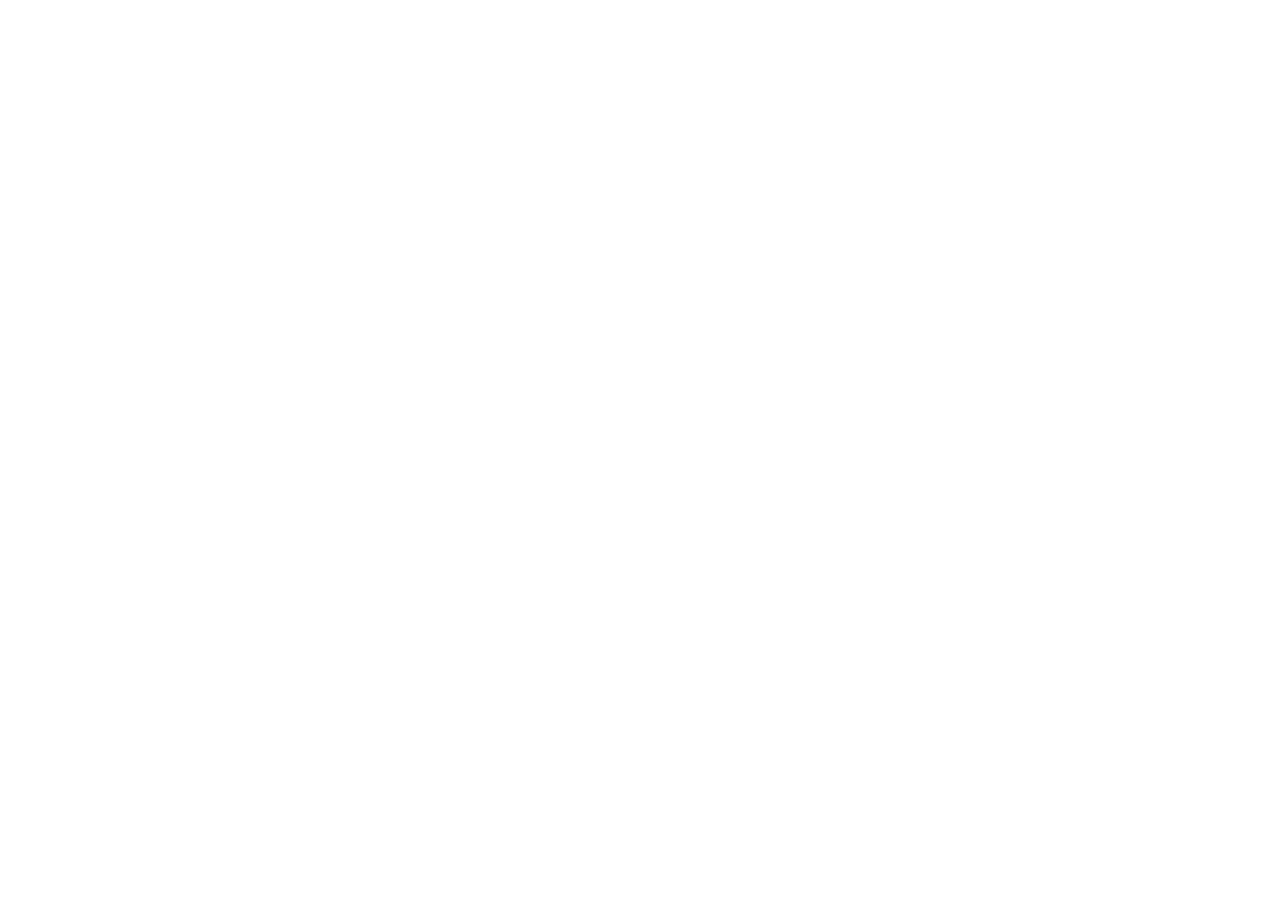
==== index1.html @ 25093cf6 "Test" ====
<!DOCTYPE html>
<html lang="en">
<head>
    <meta charset="UTF-8">
    <meta http-equiv="X-UA-Compatible" content="IE=edge">
    <meta name="viewport" content="width=device-width, initial-scale=1.0">
    <title>Projekti ne WWW</title>
</head>
<body>
    
</body>
</html>
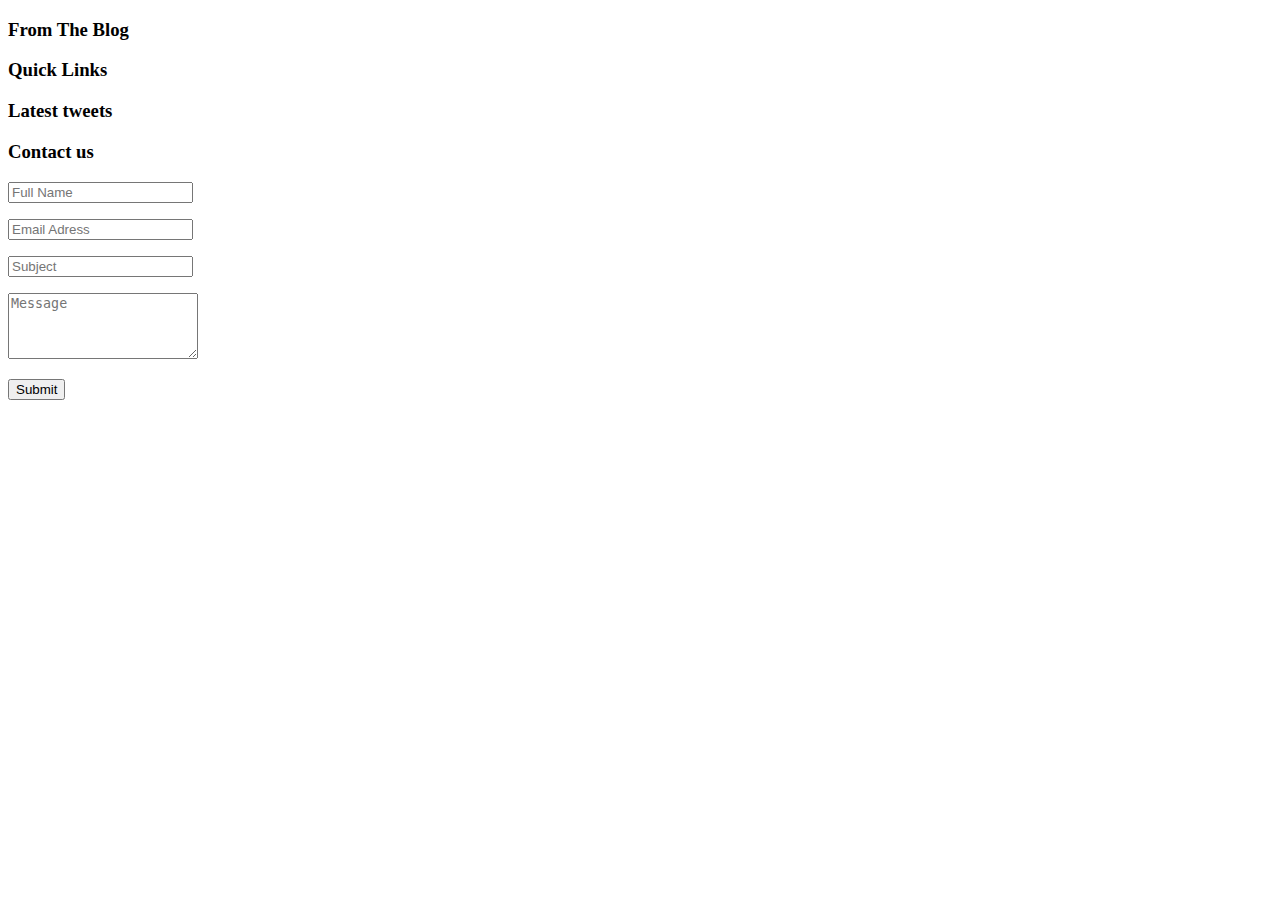
==== commit 2eebd3ad: "Footer" ====
--- a/index1.html
+++ b/index1.html
@@ -7,6 +7,27 @@
     <title>Projekti ne WWW</title>
 </head>
 <body>
-    
+    <footer>
+        <div class = "column-1">
+            <h3>From The Blog</h3>
+        </div>
+        <div class = "column-2">
+            <h3>Quick Links</h3>
+        </div>
+        <div class = "column-3">
+            <h3>Latest tweets</h3>
+        </div>
+        <div class = "column-4">
+            <h3>Contact us</h3>
+            <form method = "post" action = "" id = "Contact-us-form">
+                
+               <p><input type = "text" id = "fname" name = "fname" placeholder="Full Name"></p> 
+               <p><input type = "email" id = "email" name = "email" placeholder="Email Adress"></p>
+               <p><input type = "text" id = "subject" name = "subject" placeholder="Subject"></p>
+               <p><textarea rows="4" cols="21" name="message" form="Contact-us-form" placeholder="Message"></textarea></p>
+               <p><input type = "submit" placeholder="Submit"></p>
+            </form>
+        </div>
+    </footer>
 </body>
 </html>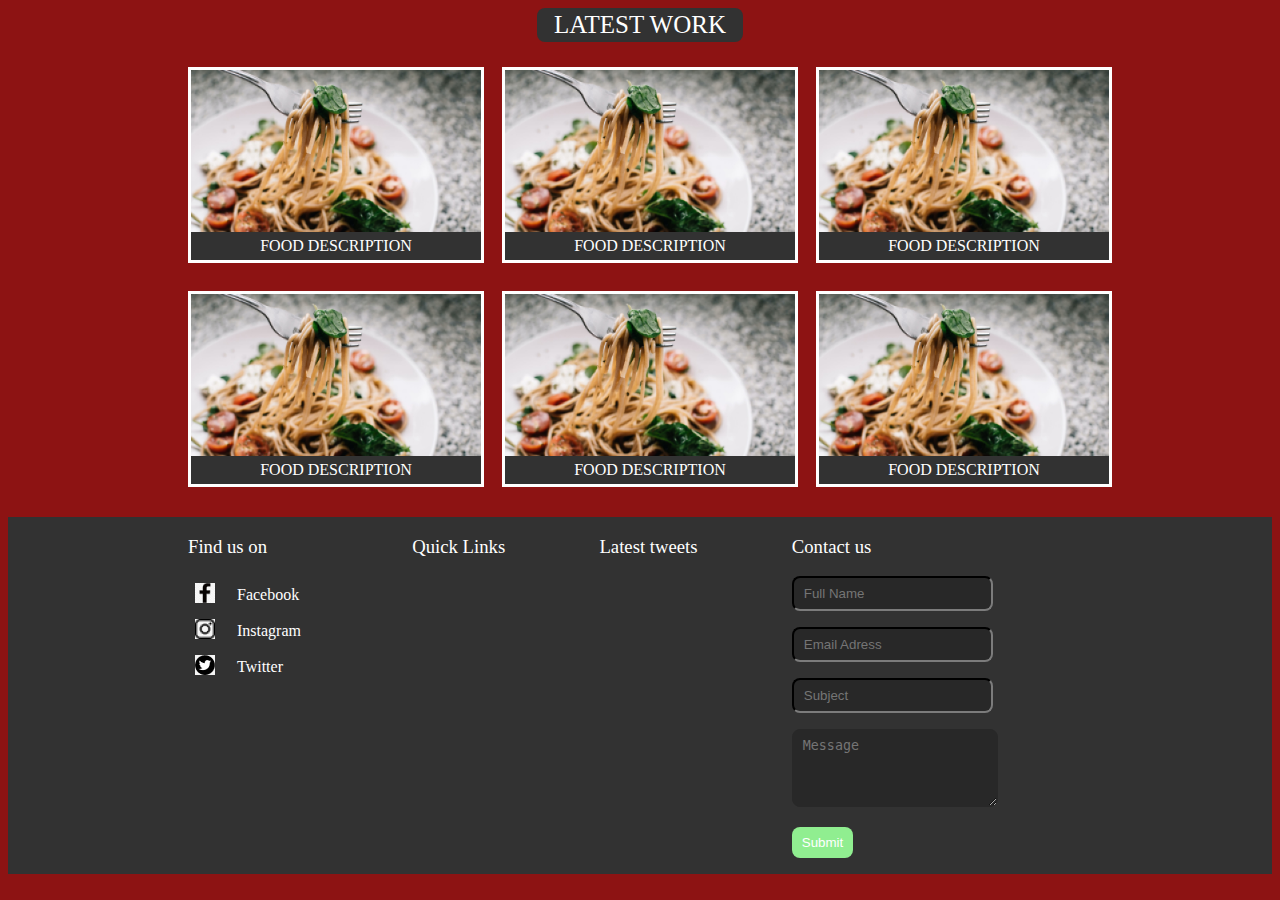
==== commit 0f7de488: "." ====
--- a/index1.html
+++ b/index1.html
@@ -5,11 +5,157 @@
     <meta http-equiv="X-UA-Compatible" content="IE=edge">
     <meta name="viewport" content="width=device-width, initial-scale=1.0">
     <title>Projekti ne WWW</title>
+
+    <style>
+    
+    h4{text-align: center;
+       font-size: 25px;
+       font-weight: 200;
+       color: white;
+       background-color: rgb(50, 50, 50);
+       width: 200px;
+       margin: auto;
+       margin-bottom: 25px;
+       text-transform: uppercase;
+       padding: 3px;
+       font-family: serif;
+       border-radius: 8px;
+    }
+
+    .Latest-work{margin-left: 180px;
+                 margin-right:180px;
+                 display: grid;
+                 grid-template-columns: auto auto auto;
+                 grid-gap: 18px;
+                 margin-bottom: 20px;}
+
+  
+    body{ background-color:rgb(141, 19, 19); }
+
+
+    .img{ width: 290px; 
+          height: 190px;
+          border: 3px solid white;
+          margin-bottom: 10px; 
+          position: relative;}
+
+    .img:hover{border: 3px solid lightgreen }
+    .img:hover>.description {display:none;}
+
+
+    .description {  padding:5px;
+                    background-color:rgb(50, 50, 50);
+                    color: white; position: absolute; 
+                    bottom: 0px; 
+                    width: 280px; 
+                    text-transform: uppercase;
+                    text-align:center;}
+
+    footer{
+        
+        display: grid;
+        grid-template-columns: auto auto auto auto;
+        background-color: rgb(50, 50, 50);
+        padding: 0 180px 0 180px;
+        color:white;
+    }
+
+    h3{ 
+        font-family: serif;
+        font-weight: 100;}
+
+    .column-1  a{
+
+         text-decoration: none;
+         color:white;
+         padding:10px;
+    }
+
+    .column-1 ul{
+
+        list-style-type:none;
+    }
+
+    footer input, footer textarea{
+
+        border-radius: 8px;
+        background-color: rgb(40,40,40);
+        border-color: rgb(40,40,40);
+        color: white;
+        padding: 8px 10px;
+        
+    }
+
+    table td{
+          
+        padding: 5px;;
+    }
+
+        
+
+    </style>
 </head>
 <body>
+
+   <div class="header"><h4>Latest Work</h4></div>
+
+    <section class="Latest-work">
+
+        <div class="img">
+            <img src = "p1.jpg" width = "290" height = "190">
+            <div class="description">Food description</div>
+        </div>
+
+        <div class="img">
+            <img src = "p1.jpg" width = "290" height = "190">
+            <div class="description">Food description</div>
+        </div>
+
+        <div class="img">
+            <img src = "p1.jpg" width = "290" height = "190">
+            <div class="description">Food description</div>
+        </div>
+
+        <div class="img">
+            <img src = "p1.jpg" width = "290" height = "190">
+            <div class="description">Food description</div>
+        </div>
+
+        <div class="img">
+            <img src = "p1.jpg" width = "290" height = "190">
+            <div class="description">Food description</div>
+        </div>
+
+        <div class="img">
+            <img src = "p1.jpg" width = "290" height = "190">
+            <div class="description">Food description</div>
+        </div>
+        
+    </section>
+
     <footer>
         <div class = "column-1">
-            <h3>From The Blog</h3>
+            <h3>Find us on</h3>
+
+            
+               <table>
+                
+                <tr>
+                    <td><img src=fb.png></td>
+                    <td><a href = "https://www.facebook.com/">Facebook</a></td>
+                </tr>
+
+                <tr>
+                    <td><img src=ig.png></td>
+                    <td><a href = "https://www.instagram.com/">Instagram</a></td>
+                </tr>
+                <tr>
+                    <td><img src=tw.png></td>
+                    <td><a href = "https://twitter.com/?lang=en">Twitter</a></td>
+                </tr>
+                
+               </table>
+            
         </div>
         <div class = "column-2">
             <h3>Quick Links</h3>
@@ -25,7 +171,8 @@
                <p><input type = "email" id = "email" name = "email" placeholder="Email Adress"></p>
                <p><input type = "text" id = "subject" name = "subject" placeholder="Subject"></p>
                <p><textarea rows="4" cols="21" name="message" form="Contact-us-form" placeholder="Message"></textarea></p>
-               <p><input type = "submit" placeholder="Submit"></p>
+               <p ><input type = "submit" placeholder="Submit" style="background-color: lightgreen; border: none; 
+               rgb(50, 50, 50);"></p>
             </form>
         </div>
     </footer>
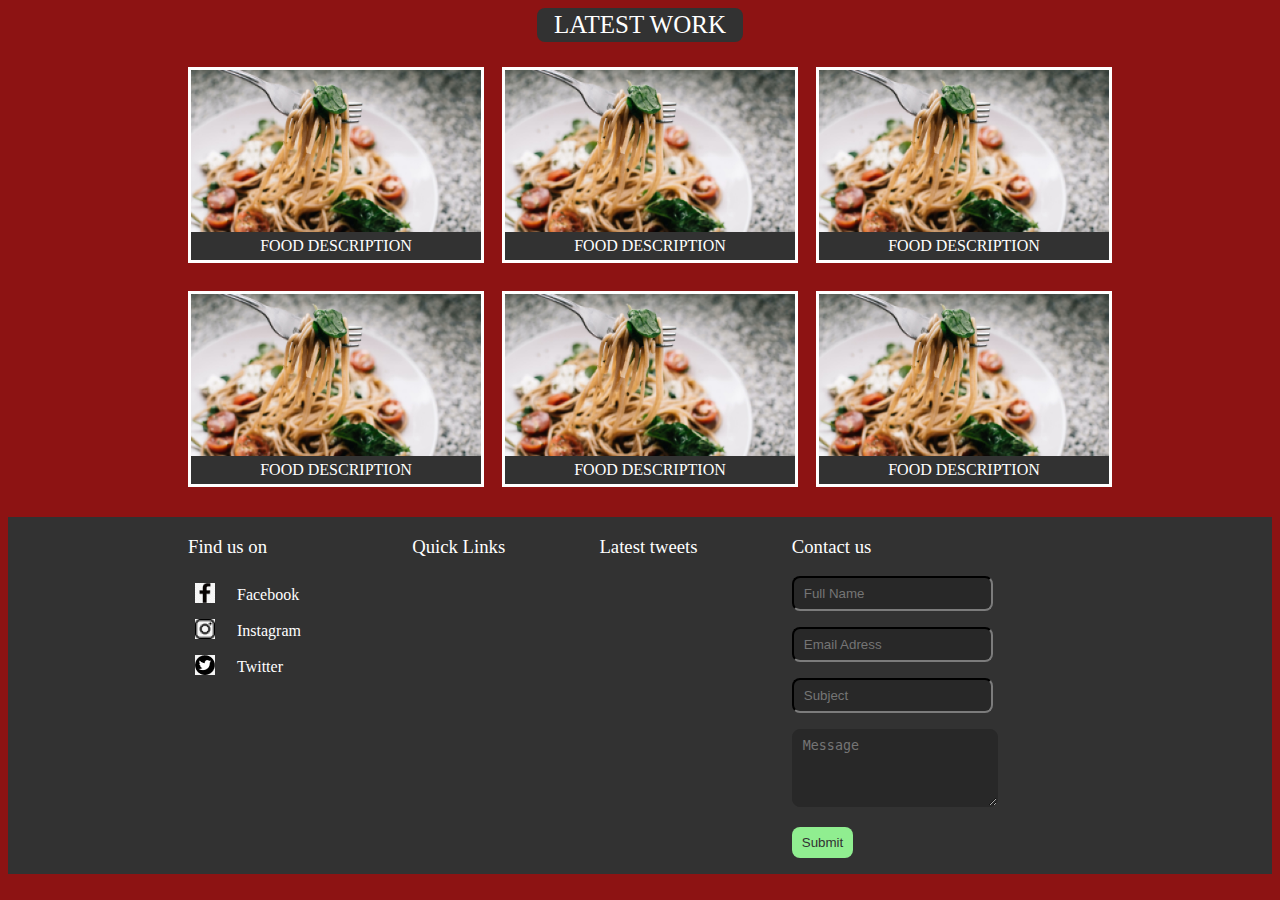
==== commit f4d04974: "." ====
--- a/index1.html
+++ b/index1.html
@@ -171,7 +171,7 @@
                <p><input type = "email" id = "email" name = "email" placeholder="Email Adress"></p>
                <p><input type = "text" id = "subject" name = "subject" placeholder="Subject"></p>
                <p><textarea rows="4" cols="21" name="message" form="Contact-us-form" placeholder="Message"></textarea></p>
-               <p ><input type = "submit" placeholder="Submit" style="background-color: lightgreen; border: none; 
+               <p ><input type = "submit" placeholder="Submit" style="background-color: lightgreen; border: none; color: 
                rgb(50, 50, 50);"></p>
             </form>
         </div>
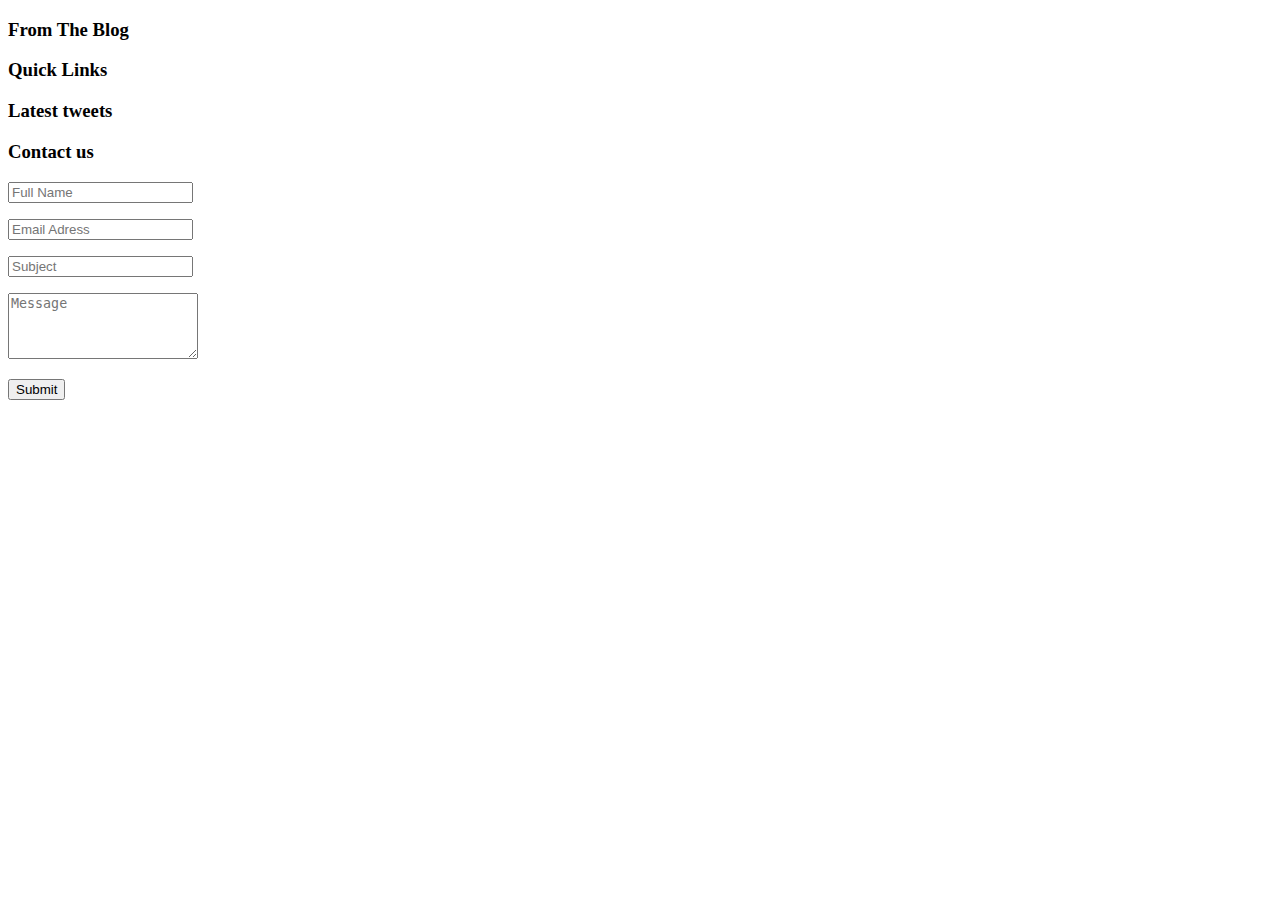
==== commit 97d51ef9: "Revert "Ermira"" ====
--- a/index1.html
+++ b/index1.html
@@ -5,157 +5,11 @@
     <meta http-equiv="X-UA-Compatible" content="IE=edge">
     <meta name="viewport" content="width=device-width, initial-scale=1.0">
     <title>Projekti ne WWW</title>
-
-    <style>
-    
-    h4{text-align: center;
-       font-size: 25px;
-       font-weight: 200;
-       color: white;
-       background-color: rgb(50, 50, 50);
-       width: 200px;
-       margin: auto;
-       margin-bottom: 25px;
-       text-transform: uppercase;
-       padding: 3px;
-       font-family: serif;
-       border-radius: 8px;
-    }
-
-    .Latest-work{margin-left: 180px;
-                 margin-right:180px;
-                 display: grid;
-                 grid-template-columns: auto auto auto;
-                 grid-gap: 18px;
-                 margin-bottom: 20px;}
-
-  
-    body{ background-color:rgb(141, 19, 19); }
-
-
-    .img{ width: 290px; 
-          height: 190px;
-          border: 3px solid white;
-          margin-bottom: 10px; 
-          position: relative;}
-
-    .img:hover{border: 3px solid lightgreen }
-    .img:hover>.description {display:none;}
-
-
-    .description {  padding:5px;
-                    background-color:rgb(50, 50, 50);
-                    color: white; position: absolute; 
-                    bottom: 0px; 
-                    width: 280px; 
-                    text-transform: uppercase;
-                    text-align:center;}
-
-    footer{
-        
-        display: grid;
-        grid-template-columns: auto auto auto auto;
-        background-color: rgb(50, 50, 50);
-        padding: 0 180px 0 180px;
-        color:white;
-    }
-
-    h3{ 
-        font-family: serif;
-        font-weight: 100;}
-
-    .column-1  a{
-
-         text-decoration: none;
-         color:white;
-         padding:10px;
-    }
-
-    .column-1 ul{
-
-        list-style-type:none;
-    }
-
-    footer input, footer textarea{
-
-        border-radius: 8px;
-        background-color: rgb(40,40,40);
-        border-color: rgb(40,40,40);
-        color: white;
-        padding: 8px 10px;
-        
-    }
-
-    table td{
-          
-        padding: 5px;;
-    }
-
-        
-
-    </style>
 </head>
 <body>
-
-   <div class="header"><h4>Latest Work</h4></div>
-
-    <section class="Latest-work">
-
-        <div class="img">
-            <img src = "p1.jpg" width = "290" height = "190">
-            <div class="description">Food description</div>
-        </div>
-
-        <div class="img">
-            <img src = "p1.jpg" width = "290" height = "190">
-            <div class="description">Food description</div>
-        </div>
-
-        <div class="img">
-            <img src = "p1.jpg" width = "290" height = "190">
-            <div class="description">Food description</div>
-        </div>
-
-        <div class="img">
-            <img src = "p1.jpg" width = "290" height = "190">
-            <div class="description">Food description</div>
-        </div>
-
-        <div class="img">
-            <img src = "p1.jpg" width = "290" height = "190">
-            <div class="description">Food description</div>
-        </div>
-
-        <div class="img">
-            <img src = "p1.jpg" width = "290" height = "190">
-            <div class="description">Food description</div>
-        </div>
-        
-    </section>
-
     <footer>
         <div class = "column-1">
-            <h3>Find us on</h3>
-
-            
-               <table>
-                
-                <tr>
-                    <td><img src=fb.png></td>
-                    <td><a href = "https://www.facebook.com/">Facebook</a></td>
-                </tr>
-
-                <tr>
-                    <td><img src=ig.png></td>
-                    <td><a href = "https://www.instagram.com/">Instagram</a></td>
-                </tr>
-                <tr>
-                    <td><img src=tw.png></td>
-                    <td><a href = "https://twitter.com/?lang=en">Twitter</a></td>
-                </tr>
-                
-               </table>
-            
+            <h3>From The Blog</h3>
         </div>
         <div class = "column-2">
             <h3>Quick Links</h3>
@@ -171,8 +25,7 @@
                <p><input type = "email" id = "email" name = "email" placeholder="Email Adress"></p>
                <p><input type = "text" id = "subject" name = "subject" placeholder="Subject"></p>
                <p><textarea rows="4" cols="21" name="message" form="Contact-us-form" placeholder="Message"></textarea></p>
-               <p ><input type = "submit" placeholder="Submit" style="background-color: lightgreen; border: none; color: 
-               rgb(50, 50, 50);"></p>
+               <p><input type = "submit" placeholder="Submit"></p>
             </form>
         </div>
     </footer>
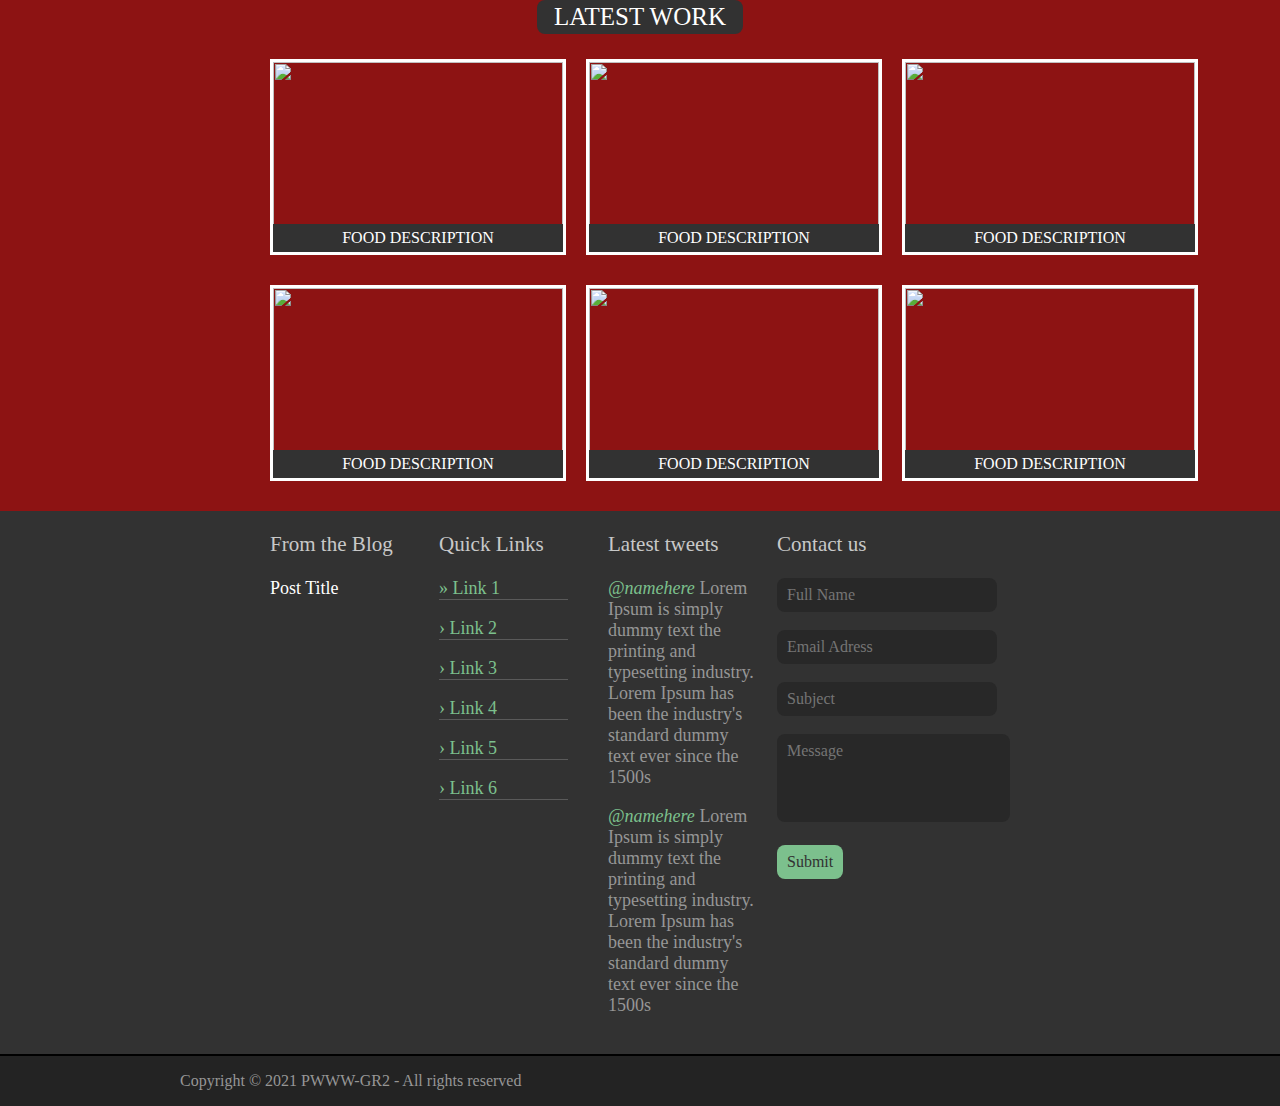
==== commit 29d47e83: "Vazhdim i pjeses se footer-it" ====
--- a/index1.html
+++ b/index1.html
@@ -5,17 +5,91 @@
     <meta http-equiv="X-UA-Compatible" content="IE=edge">
     <meta name="viewport" content="width=device-width, initial-scale=1.0">
     <title>Projekti ne WWW</title>
+
+    <link rel="stylesheet" href="stilizimi.css" type="text/css">
 </head>
 <body>
+
+   <div class="header"><h4>Latest Work</h4></div>
+
+    <section class="Latest-work">
+
+        <div class="img">
+            <img src = "p1.jpg" width = "290" height = "190">
+            <div class="description">Food description</div>
+        </div>
+
+        <div class="img">
+            <img src = "p1.jpg" width = "290" height = "190">
+            <div class="description">Food description</div>
+        </div>
+
+        <div class="img">
+            <img src = "p1.jpg" width = "290" height = "190">
+            <div class="description">Food description</div>
+        </div>
+
+        <div class="img">
+            <img src = "p1.jpg" width = "290" height = "190">
+            <div class="description">Food description</div>
+        </div>
+
+        <div class="img">
+            <img src = "p1.jpg" width = "290" height = "190">
+            <div class="description">Food description</div>
+        </div>
+
+        <div class="img">
+            <img src = "p1.jpg" width = "290" height = "190">
+            <div class="description">Food description</div>
+        </div>
+        
+    </section>
+
     <footer>
+
+        <div class="upper">
         <div class = "column-1">
-            <h3>From The Blog</h3>
+            <h3>From the Blog</h3>
+             
+             <p>Post Title</p>
+            <!--
+               <table>
+                
+                <tr>
+                    <td><img src=fb.png></td>
+                    <td><a href = "https://www.facebook.com/">Facebook</a></td>
+                </tr>
+
+                <tr>
+                    <td><img src=ig.png></td>
+                    <td><a href = "https://www.instagram.com/">Instagram</a></td>
+                </tr>
+                <tr>
+                    <td><img src=tw.png></td>
+                    <td><a href = "https://twitter.com/?lang=en">Twitter</a></td>
+                </tr>
+                
+               </table>   -->
+
+
+            
         </div>
         <div class = "column-2">
             <h3>Quick Links</h3>
+            <p><a href = "#"> &raquo; Link 1</a></p>
+            <p><a href = "#"> &rsaquo; Link 2</a></p>
+            <p><a href = "#"> &rsaquo; Link 3</a></p>
+            <p><a href = "#"> &rsaquo; Link 4</a></p>
+            <p><a href = "#"> &rsaquo; Link 5</a></p>
+            <p><a href = "#"> &rsaquo; Link 6</a></p>
+           
         </div>
         <div class = "column-3">
             <h3>Latest tweets</h3>
+
+            <p><em>@namehere</em>   Lorem Ipsum is simply dummy text the printing and typesetting industry. Lorem Ipsum has been the industry's standard dummy text ever since the 1500s</p>
+            <p><em>@namehere</em>  Lorem Ipsum is simply dummy text the printing and typesetting industry. Lorem Ipsum has been the industry's standard dummy text ever since the 1500s</p>
         </div>
         <div class = "column-4">
             <h3>Contact us</h3>
@@ -24,9 +98,16 @@
                <p><input type = "text" id = "fname" name = "fname" placeholder="Full Name"></p> 
                <p><input type = "email" id = "email" name = "email" placeholder="Email Adress"></p>
                <p><input type = "text" id = "subject" name = "subject" placeholder="Subject"></p>
-               <p><textarea rows="4" cols="21" name="message" form="Contact-us-form" placeholder="Message"></textarea></p>
-               <p><input type = "submit" placeholder="Submit"></p>
+               <p><textarea rows="4" cols="22" name="message" form="Contact-us-form" placeholder="Message"></textarea></p>
+               <p ><input type = "submit" placeholder="Submit" style="background-color: #7cc08d; border: none; color: 
+               rgb(50, 50, 50);"></p>
             </form>
+        </div>
+    </div>
+        <div class="last">
+
+            <p style = "padding-left: 180px;">Copyright &copy; 2021 PWWW-GR2 - All rights reserved</p>
+
         </div>
     </footer>
 </body>
--- a/stilizimi.css
+++ b/stilizimi.css
@@ -0,0 +1,126 @@
+h4{text-align: center;
+    font-size: 25px;
+    font-weight: 200;
+    color: white;
+    background-color: rgb(50, 50, 50);
+    width: 200px;
+    margin: auto;
+    margin-bottom: 25px;
+    text-transform: uppercase;
+    padding: 3px;
+    font-family: serif;
+    border-radius: 8px;
+ }
+  
+ body{ margin: auto}
+
+ .Latest-work{margin: 0 270px 20px 270px ;
+              display: grid;
+              grid-template-columns: auto auto auto;
+              grid-gap: 20px;
+              align-items: center;}
+
+
+ body{ background-color:rgb(141, 19, 19);
+        }
+
+
+ .img{ width: 290px; 
+       height: 190px;
+       border: 3px solid white;
+       margin-bottom: 10px; 
+       position: relative;}
+
+ .img:hover{border: 3px solid #7cc08d }
+ .img:hover>.description {display:none;}
+
+
+ .description {  padding:5px;
+                 background-color:rgb(50, 50, 50);
+                 color: white; position: absolute; 
+                 bottom: 0px; 
+                 width: 280px; 
+                 text-transform: uppercase;
+                 text-align:center;}
+
+
+
+ footer .upper{
+     width: device-width;
+     text-align: center;
+     display: flex;  
+     justify-content: center; 
+     padding-left: 270px; 
+     padding-right: 270px;
+     padding-bottom: 20px;
+     background-color: rgb(50, 50, 50);
+     color: white;
+     font-size: 18px;
+ }
+
+ h3{ 
+     font-family: serif;
+     font-weight: 100;}
+
+ .column-1  a{
+
+      text-decoration: none;
+      color:rgb(150,150,150);
+      padding: 10px;
+ }
+
+ footer input, footer textarea{
+
+     border-radius: 8px;
+     background-color: rgb(40,40,40);
+     color: rgb(150,150,150);
+     padding: 8px 10px;
+     border-top-style: hidden;
+     border-right-style: hidden;
+     border-left-style: hidden;
+     border-bottom-style: hidden;
+     outline:none;
+     font-family: 'Times New Roman', Times, serif;
+     font-size: 16px;
+     resize: none; 
+         
+ }
+
+ table td{
+       
+     padding: 5px;;
+ }
+
+ footer h3{
+     text-align: left;
+     color: rgb(200,200,200);
+ }
+
+ footer p{ text-align: left;}
+
+ .column-1, .column-2, .column-3, .column-4{
+     width:300px;
+ }
+
+ footer .last{ border-top: 2px solid rgb(0,0,0);
+     background-color: rgb(35, 35, 35);
+        position: relative;
+        bottom: 0px;
+        right: 0px;
+        width: 100%;
+        height: 50px;
+        color: rgb(150,150,150);
+        }
+
+ .column-2 a{
+     text-decoration: none;
+     color: #7cc08d;
+
+ }
+
+ .column-2 p{border-bottom: 1px solid rgb(90,90,90);
+             margin-right: 40px; }
+
+ .column-3 p{color: rgb(150,150,150);
+             margin-right: 20px ;}
+ .column-3 p em{ color: #7cc08d}